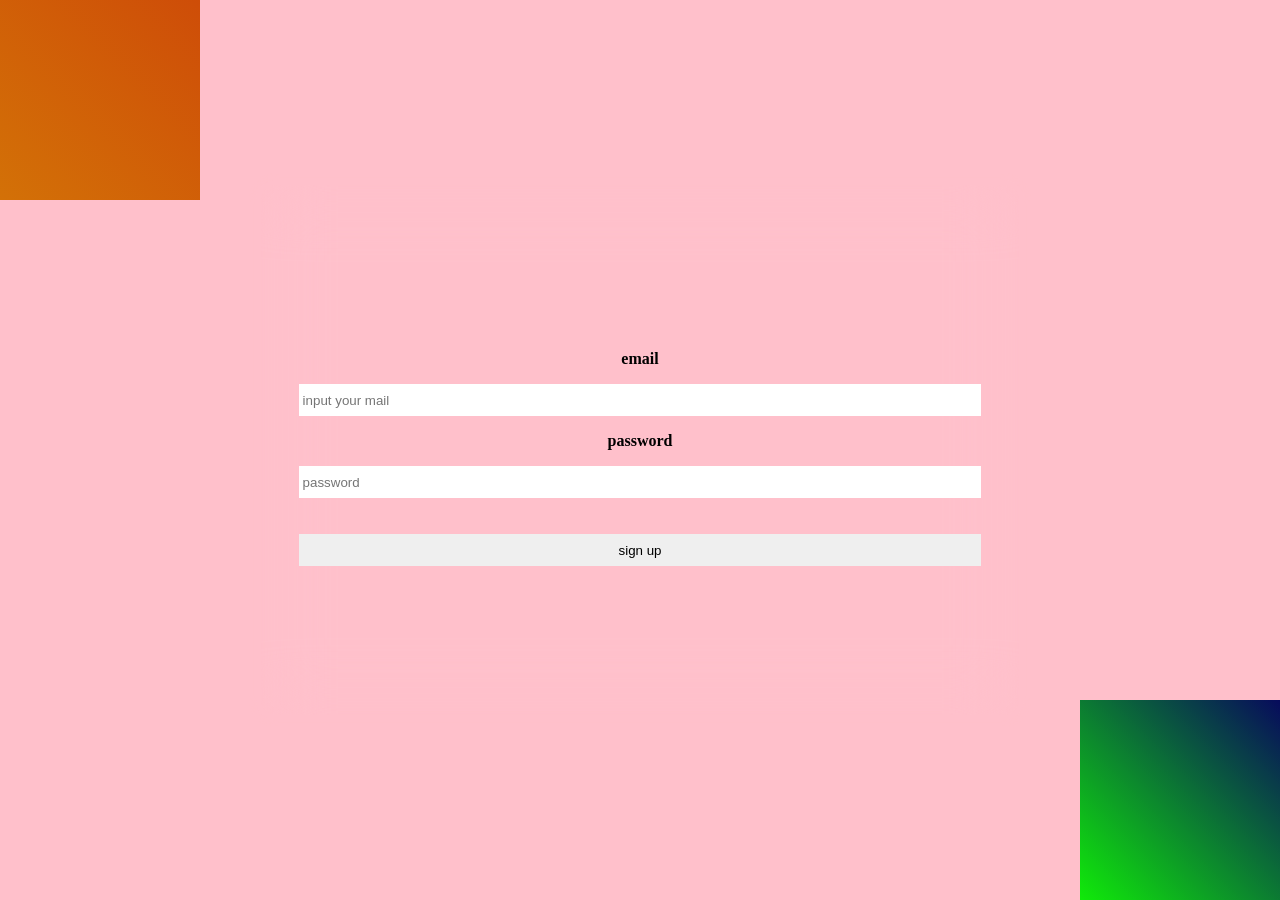
==== index.html @ 1d1303f3 "Update and rename india.html to index.html" ====
<!DOCTYPE html>
<html lang="en">
<head>
    <meta charset="UTF-8">
    <meta name="viewport" content="width=device-width, initial-scale=1.0">
    <title>practice</title>
    <link rel="stylesheet" href="india.css">
</head>
<body>
    <main>
        <div class="ani">
            <div class="box a"></div>
            <div class="box b"></div>

            <div class="sign">
                <h4>email</h4>
                <input type="email" placeholder=" input your mail">

                <h4>password</h4>
                <input type="password" placeholder=" password">
                          <br>
                          <br>
                <button>sign up</button>
            </div>
        </div>


    </main>
</body>
</html>
---- india.css ----
*{
    margin: 0;
    padding: 0;
    box-sizing: border-box;
}

.ani{
    height: 100vh;
    display: flex;
    justify-content: center;
    align-items: center;
    background: pink;
}

.box{
    width: 200px;
    height: 200px;
    position: absolute;
    animation: mot 6s infinite;
}

.a{
    top: 0;
    left: 0;
    background: linear-gradient(45deg, rgb(211, 113, 7), rgb(206, 77, 8));
}
.b{
    bottom: 0;
    right: 0;
    background: linear-gradient(45deg ,rgb(16, 234, 9),rgb(7, 11, 92));
}

@keyframes mot {
    0%{
        width: 200px;
        height: 200px;
    }

    20%{
        width: 200px;
        height: 400px;
    }

    40%{
        width: 200px;
        height: 500px;
    }

    60%{
        width: 90%;
        height: 200px;
    }
}

.sign{
    position: relative;
    backdrop-filter: blur(34px);
    width: 60%;
    height: calc(100% - 40%);
    border: pink solid 5px;
    border-radius: 20px;
    box-shadow: 0 0 7px pink;

    display: flex;
    justify-content: center;
    align-items: center;
    flex-direction: column;
}

input,button{
    width: 90%;
    height: 2rem;
    border: none;
}
h4{
    padding: 1rem;
}

button:active{
    background: black;
    color: white;
    transition: 0.8s;
}
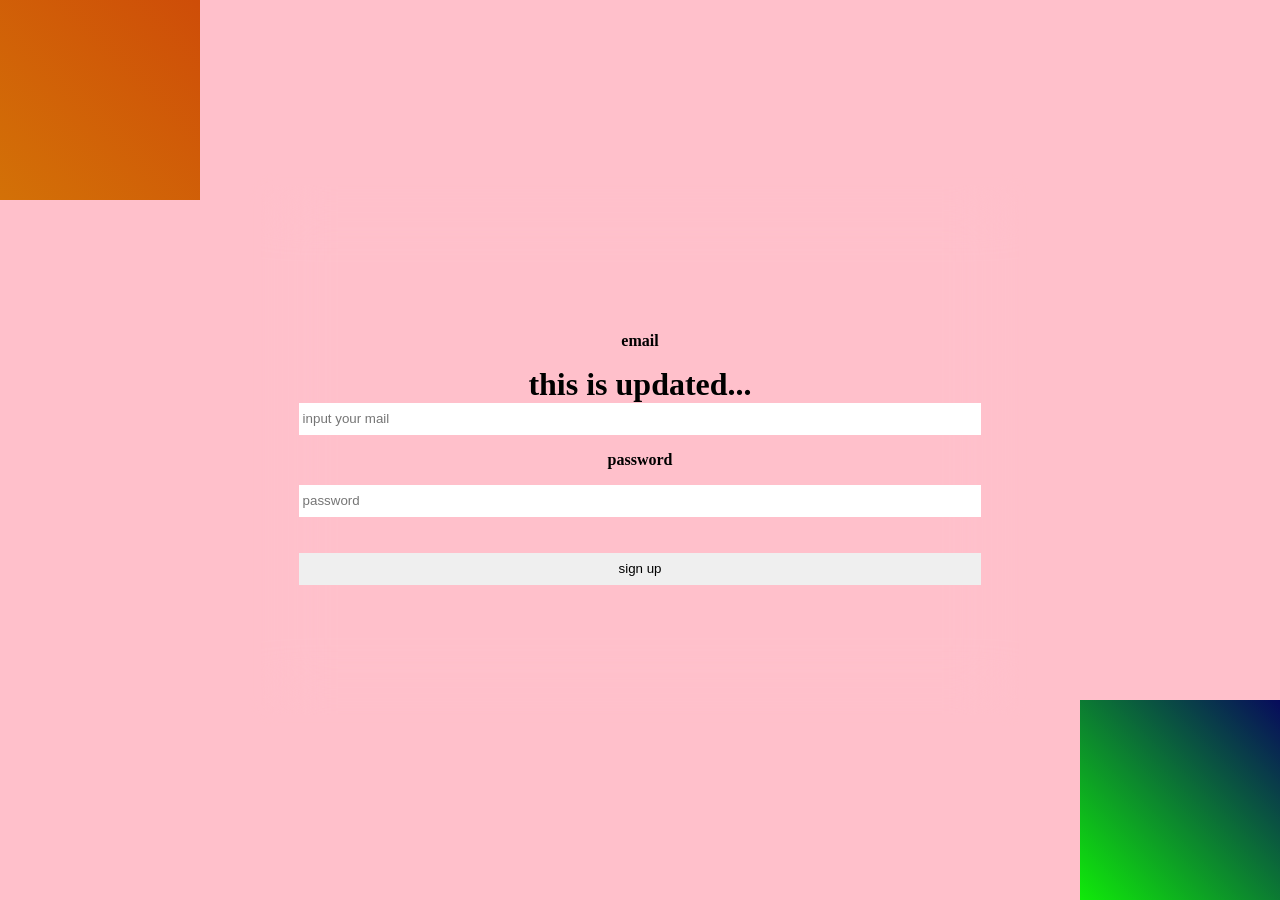
==== commit 274f5615: "test" ====
--- a/index.html
+++ b/index.html
@@ -14,6 +14,7 @@
 
             <div class="sign">
                 <h4>email</h4>
+                <h1>this is updated...</h1>
                 <input type="email" placeholder=" input your mail">
 
                 <h4>password</h4>
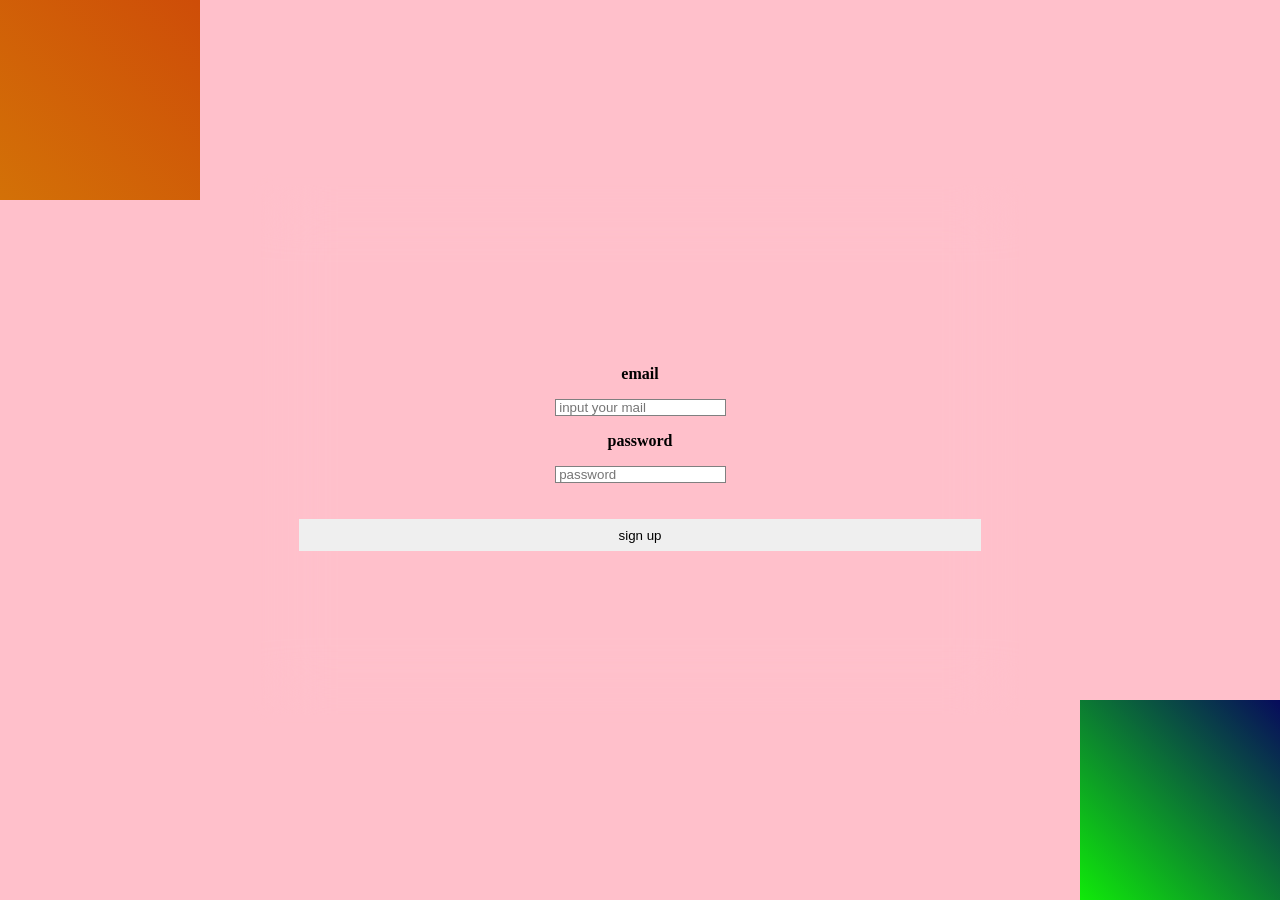
==== commit e8de8baf: "revert" ====
--- a/index.html
+++ b/index.html
@@ -14,7 +14,6 @@
 
             <div class="sign">
                 <h4>email</h4>
-                <h1>this is updated...</h1>
                 <input type="email" placeholder=" input your mail">
 
                 <h4>password</h4>
--- a/india.css
+++ b/india.css
@@ -67,7 +67,7 @@
     flex-direction: column;
 }
 
-input,button{
+button{
     width: 90%;
     height: 2rem;
     border: none;
@@ -80,4 +80,9 @@
     background: black;
     color: white;
     transition: 0.8s;
+}
+
+input{
+    max-height: 2em;
+    border: 1px solid gray;
 }
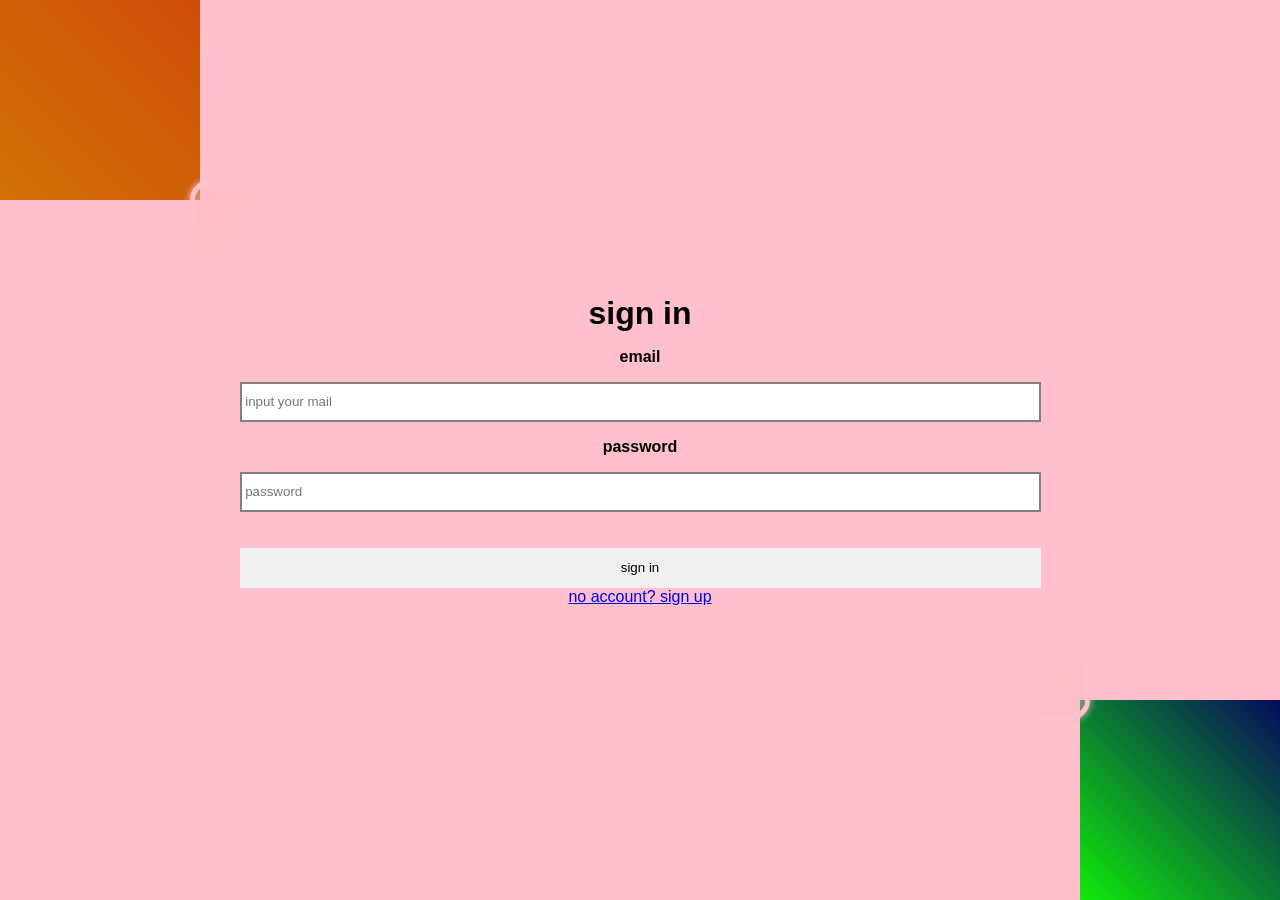
==== commit 0ff6938d: "improved" ====
--- a/index.html
+++ b/index.html
@@ -1,11 +1,13 @@
 <!DOCTYPE html>
 <html lang="en">
+
 <head>
     <meta charset="UTF-8">
     <meta name="viewport" content="width=device-width, initial-scale=1.0">
     <title>practice</title>
     <link rel="stylesheet" href="india.css">
 </head>
+
 <body>
     <main>
         <div class="ani">
@@ -13,18 +15,21 @@
             <div class="box b"></div>
 
             <div class="sign">
+                <h1>sign in</h1>
                 <h4>email</h4>
                 <input type="email" placeholder=" input your mail">
 
                 <h4>password</h4>
                 <input type="password" placeholder=" password">
-                          <br>
-                          <br>
-                <button>sign up</button>
+                <br>
+                <br>
+                <button>sign in</button>
+                <a href="#">no account? sign up</a>
             </div>
         </div>
 
 
     </main>
 </body>
-</html>
+
+</html>
--- a/india.css
+++ b/india.css
@@ -2,6 +2,7 @@
     margin: 0;
     padding: 0;
     box-sizing: border-box;
+    font-family: Verdana, Geneva, Tahoma, sans-serif;
 }
 
 .ani{
@@ -55,7 +56,8 @@
 .sign{
     position: relative;
     backdrop-filter: blur(34px);
-    width: 60%;
+    width: 90%;
+    max-width: 900px;
     height: calc(100% - 40%);
     border: pink solid 5px;
     border-radius: 20px;
@@ -65,11 +67,13 @@
     justify-content: center;
     align-items: center;
     flex-direction: column;
+
+    animation: ani 5s infinite;
 }
 
 button{
     width: 90%;
-    height: 2rem;
+    height: 3em;
     border: none;
 }
 h4{
@@ -83,6 +87,16 @@
 }
 
 input{
-    max-height: 2em;
-    border: 1px solid gray;
+    height: 3em;
+    width: 90%;
+    border: 2px solid gray;
+    &:hover{
+        box-shadow: 3px 4px 8px 4px rgb(249, 143, 143);
+    }
+}
+
+@keyframes ani {
+    0%{
+        border: solid rgb(254, 154, 171) 5px;
+    }
 }
